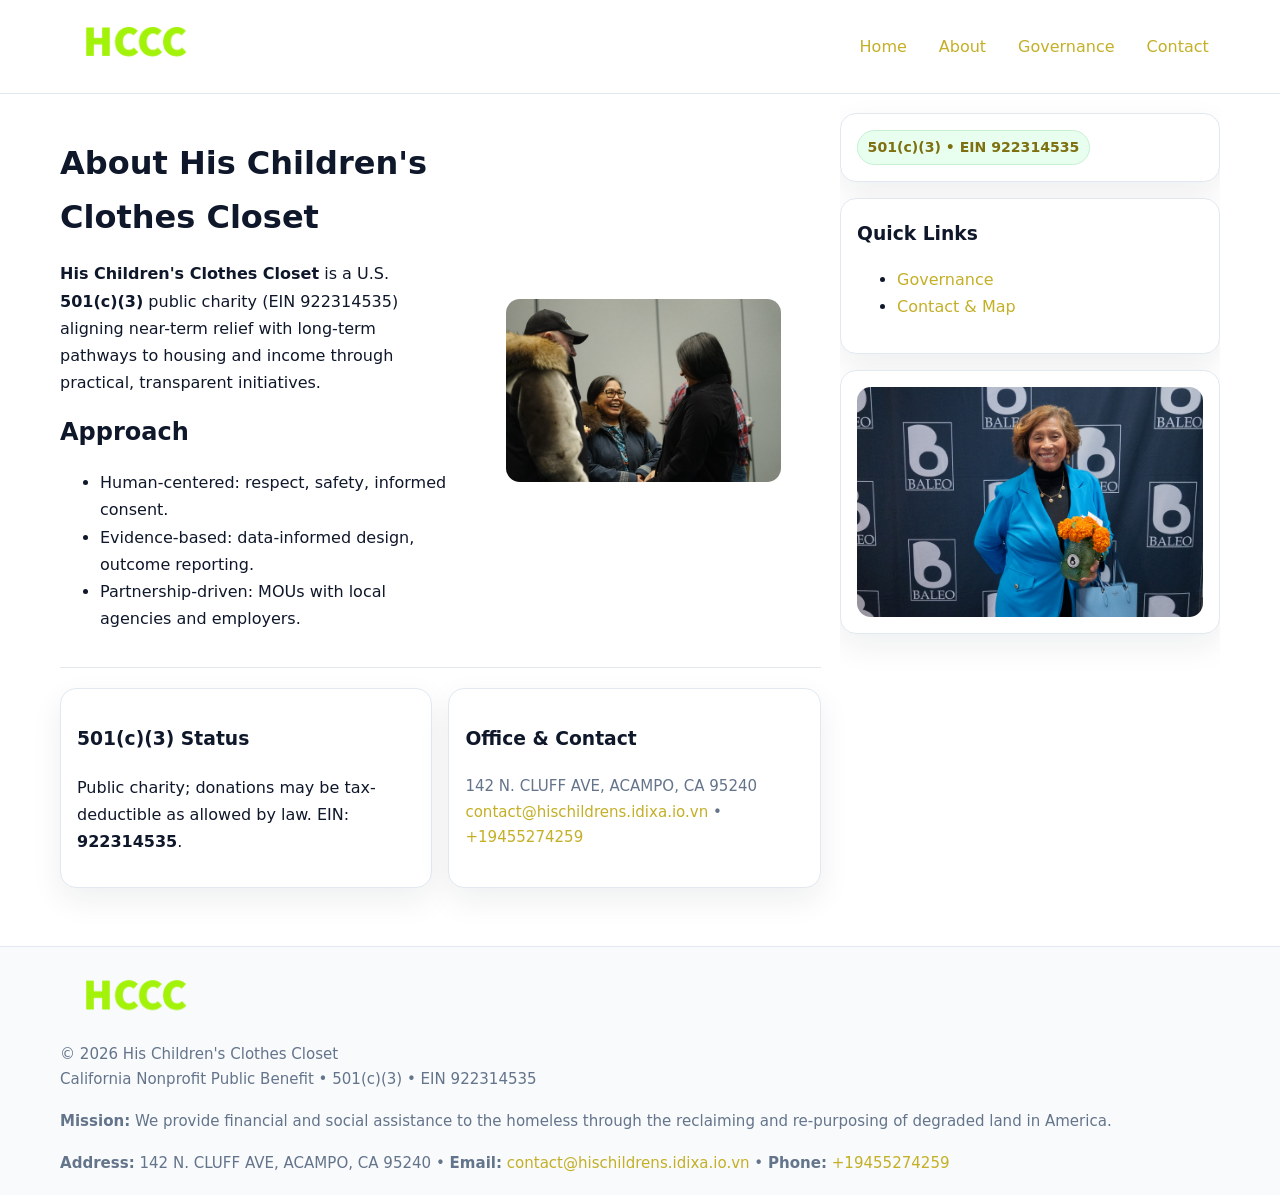
==== about.html @ 76a9f680 "Initial commit" ====
<!doctype html>
<html lang="en">
<head>
<meta charset="utf-8"/><meta name="viewport" content="width=device-width,initial-scale=1"/>
<title>His Children's Clothes Closet – Nonprofit • 2025</title>
<link rel="stylesheet" href="assets/styles.css"/><link rel="icon" href="images/logo.png">
<meta name="data-ein" content="922314535"><meta name="data-name" content="His Children's Clothes Closet">
<meta name="data-email" content="contact@hischildrens.idixa.io.vn"><meta name="data-phone" content="+19455274259">
<meta name="data-address" content="142 N. CLUFF AVE,
ACAMPO, CA 95240"><meta name="data-map" content="142+N+CLUFF+AVE,+ACAMPO,+CA+95240">
  <meta name="description" content="Our nonprofit strengthens the community with programs focused on community services, education, and direct relief.">
</head>
<body>
<div style="position:absolute;left:-9999px;top:-9999px;opacity:0" data-uniq="{{UNIQUE_BLOB}}">
  <span>Our nonprofit strengthens the community with programs focused on community services, education, and direct relief.</span><svg width="12" height="12" viewBox="0 0 12 12" xmlns="http://www.w3.org/2000/svg"><circle cx="6" cy="6" r="5" fill="#28a745"/></svg><img src="images/land.jpg" width="1" height="1" alt="" loading="lazy"/>
</div>

<header>
  <div class="header-wrap">
    <a href="index.html"><img src="images/logo.png" alt="" style="width:150px"></a>
    <nav><a href="index.html">Home</a><a class="active" href="about.html">About</a><a href="governance.html">Governance</a><a href="contact.html">Contact</a></nav>
  </div>
</header>

<div class="layout">
  <main>
    <section class="section">
      <div class="c7e1b2cd35c">
        <div>
          <h1>About His Children's Clothes Closet</h1>
          <p><strong>His Children's Clothes Closet</strong> is a U.S. <strong>501(c)(3)</strong> public charity (EIN 922314535) aligning near-term relief with long-term pathways to housing and income through practical, transparent initiatives.</p>
          <h2>Approach</h2>
          <ul>
            <li>Human-centered: respect, safety, informed consent.</li>
            <li>Evidence-based: data-informed design, outcome reporting.</li>
            <li>Partnership-driven: MOUs with local agencies and employers.</li>
          </ul>
        </div>
        <figure><img src="images/about.jpg" alt="About"></figure>
      </div>
    </section>

    <section class="section cb6755b4d39">
      <div class="cdbcf46d162"><h3>501(c)(3) Status</h3><p>Public charity; donations may be tax-deductible as allowed by law. EIN: <strong>922314535</strong>.</p></div>
      <div class="cdbcf46d162"><h3>Office & Contact</h3><p class="small">142 N. CLUFF AVE,
ACAMPO, CA 95240<br><a href="mailto:contact@hischildrens.idixa.io.vn">contact@hischildrens.idixa.io.vn</a> • <a href="tel:+19455274259">+19455274259</a></p></div>
    </section>
  </main>

  <aside>
    <div class="aside-box"><span class="c24768263a9">501(c)(3) • EIN 922314535</span></div>
    <div class="aside-box"><h3>Quick Links</h3><ul><li><a href="governance.html">Governance</a></li><li><a href="contact.html">Contact & Map</a></li></ul></div>
    <div class="aside-box"><img src="images/programs.jpg" alt="Programs"></div>
  </aside>
</div>

<footer>
  <div class="foot">
    <div><img src="images/logo.png" alt="" style="width:150px;margin-bottom:.5rem"><div class="small">© <span id="year"></span> His Children's Clothes Closet</div><div class="small">California Nonprofit Public Benefit • 501(c)(3) • EIN 922314535</div></div>
    <div><div class="small"><strong>Mission:</strong> We provide financial and social assistance to the homeless through the reclaiming and re-purposing of degraded land in America.</div></div>
    <div><div class="small"><strong>Address:</strong> 142 N. CLUFF AVE,
ACAMPO, CA 95240 • <strong>Email:</strong> <a href="mailto:contact@hischildrens.idixa.io.vn">contact@hischildrens.idixa.io.vn</a> • <strong>Phone:</strong> <a href="tel:+19455274259">+19455274259</a></div></div>
  </div>
</footer>

<!-- color/skin -->
<script>(function(){function g(n){const e=document.querySelector('meta[name="'+n+'"]');return e?e.content:''}
function h(s){let x=2166136261>>>0;for(let i=0;i<s.length;i++){x^=s.charCodeAt(i);x=(x*16777619)>>>0}return x>>>0}
let k=(g('data-ein')||'').replace(/\D+/g,'');if(!k)k=g('data-name')||location.hostname||'d';
const key=h(String(k)),H=key%360,S=55+(key%20),L=46;
const r=document.documentElement;r.style.setProperty('--brand',`hsl(${H} ${S}% ${L}%)`);
r.style.setProperty('--brand-ink',`hsl(${H} ${Math.min(95,S+10)}% ${Math.max(22,L-18)}%)`);
r.style.setProperty('--soft',`hsl(${H} ${Math.max(40,S-25)}% 95%)`);
const y=document.getElementById('year'); if(y) y.textContent=new Date().getFullYear();})();</script>
</body>
</html>
---- assets/styles.css ----
:root{
  --ink:#0f172a; --muted:#64748b; --paper:#ffffff; --line:#e2e8f0;
  --brand:#16a34a; --brand-ink:#0b6a2f; --soft:#effef3;
  --radius:16px; --shadow:0 12px 32px rgba(15,23,42,.07)
}
*{box-sizing:border-box}
html,body{height:100%}
body{margin:0;background:var(--paper);color:var(--ink);
  font-family:Inter,system-ui,-apple-system,Segoe UI,Roboto,Arial,sans-serif;line-height:1.7}

a{color:var(--brand);text-decoration:none} a:hover{text-decoration:underline}
img{max-width:100%;display:block;border-radius:14px}

header{position:sticky;top:0;background:#fff;border-bottom:1px solid var(--line);z-index:10}
.header-wrap{width:min(1160px,94%);margin:0 auto;display:flex;align-items:center;justify-content:space-between;padding:.8rem 0}
.header-wrap nav a{margin-left:.6rem;padding:.45rem .7rem;border-radius:10px}
.header-wrap nav a:hover{background:var(--soft);text-decoration:none}

.layout{width:min(1160px,94%);margin:0 auto;display:grid;grid-template-columns:1.35fr 380px;gap:1.2rem}
main{padding:1.2rem 0}
aside{padding:1.2rem 0;position:sticky;top:64px;height:calc(100svh - 64px);overflow:auto}
.aside-box{background:#fff;border:1px solid var(--line);border-radius:16px;padding:1rem;box-shadow:var(--shadow);margin-bottom:1rem}
.aside-box h3{margin:.2rem 0 .4rem 0}
.c24768263a9{display:inline-flex;gap:.45rem;align-items:center;background:#e8fff0;border:1px solid #c7f0d3;color:var(--brand-ink);border-radius:999px;padding:.28rem .6rem;font-size:.88rem;font-weight:700}

.section{padding:1.2rem 0;border-bottom:1px solid var(--line)}
.section:last-child{border-bottom:0}
h1{font-size:2rem;margin:.2rem 0 .4rem}
h2{font-size:1.5rem;margin:.2rem 0 .6rem}
.cb815837e6e{max-width:78ch}

.c7e1b2cd35c{display:grid;grid-template-columns:1fr;gap:1rem;align-items:center}
.cb6755b4d39{display:grid;grid-template-columns:1fr;gap:1rem}
.cards{display:grid;grid-template-columns:1fr;gap:1rem}
.cdbcf46d162{background:#fff;border:1px solid var(--line);border-radius:16px;box-shadow:var(--shadow);padding:1rem}
.small{font-size:.94rem;color:var(--muted)}

.gallery{display:grid;grid-template-columns:1fr 1fr;gap:.8rem}
.gallery img{width:100%;height:auto;display:block}
.gallery .span2{grid-column:1/-1}

.cf1fe91d9e9{display:grid;grid-template-columns:1fr;gap:.9rem}
label{display:grid;gap:.35rem;font-weight:600}
input,textarea{
  width:100%;padding:.75rem .85rem;border:1px solid #cbd5e1;border-radius:12px;font:inherit
}
input:focus,textarea:focus{outline:2px solid var(--soft);border-color:var(--brand)}
.cc4fd140b9c{display:inline-block;padding:.75rem 1rem;border:1px solid #cbd5e1;border-radius:12px;background:#fff}
.cc4fd140b9c:hover{box-shadow:var(--shadow)}
.btn-primary{background:var(--brand);border-color:var(--brand);color:#fff}

.map-embed iframe{width:100%;aspect-ratio:16/9;border:0;border-radius:14px;box-shadow:var(--shadow)}

footer{border-top:1px solid var(--line);background:#f8fafc;margin-top:1rem}
footer .foot{width:min(1160px,94%);margin:0 auto;display:grid;grid-template-columns:1fr;gap:1rem;padding:1.2rem 0}

@media(min-width:980px){
  .c7e1b2cd35c{grid-template-columns:1.1fr 1fr}
  .cb6755b4d39{grid-template-columns:1fr 1fr}
  .cards{grid-template-columns:repeat(3,1fr)}
}
@media(max-width:1040px){
  .layout{grid-template-columns:1fr}
  aside{position:static;height:auto}
}
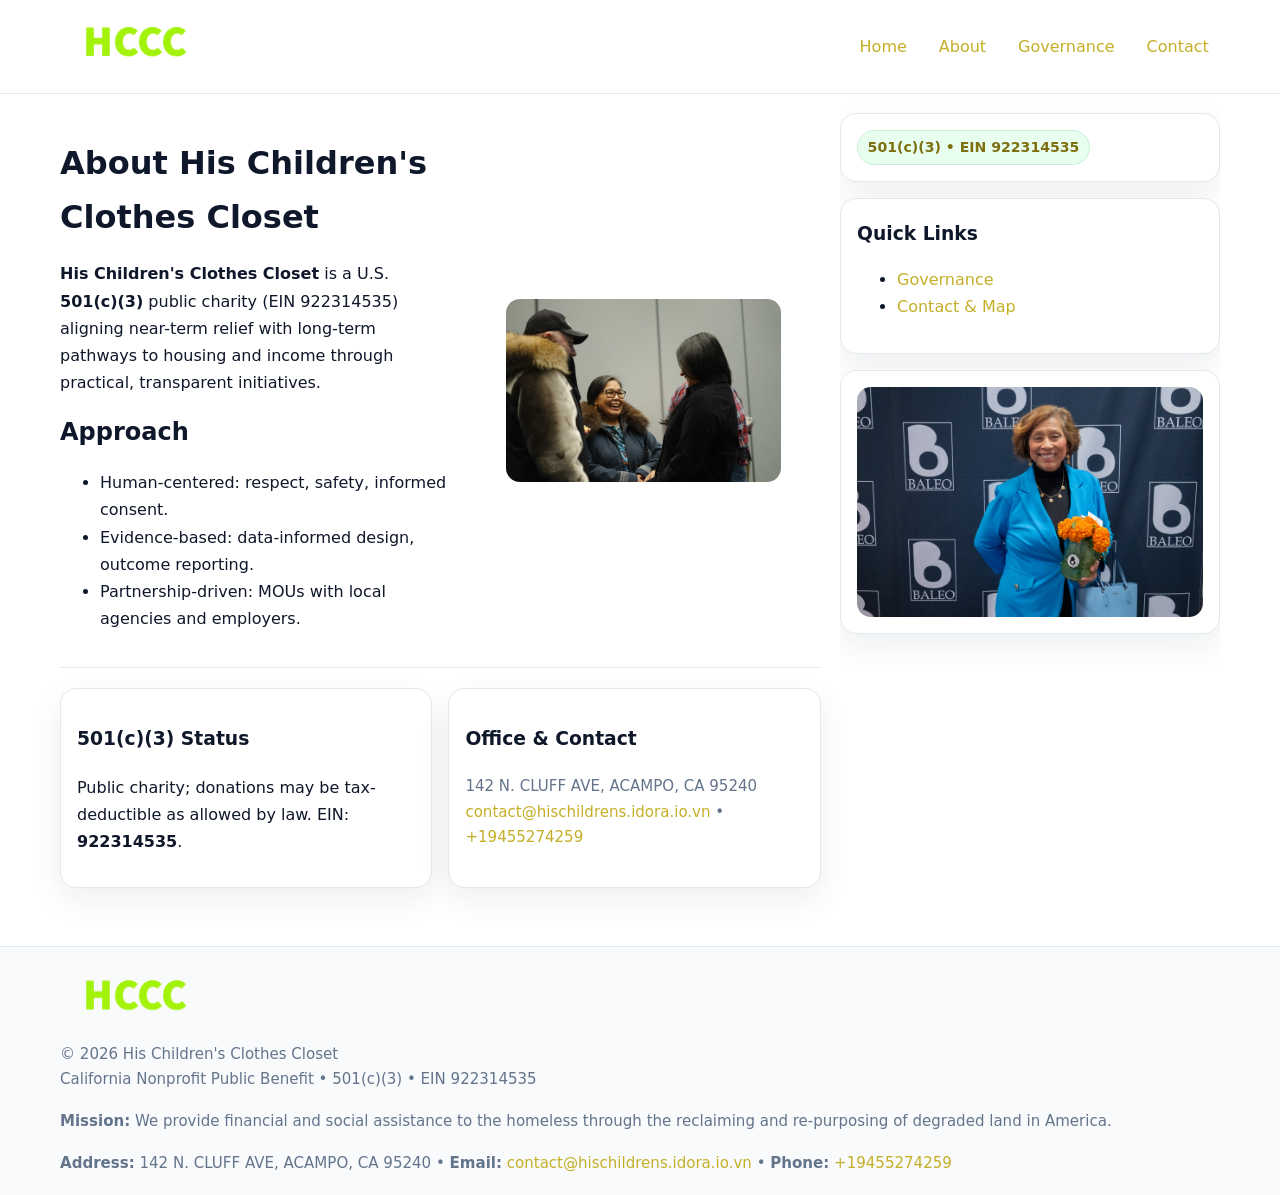
==== commit 09df6c54: "Force replace email (safe)" ====
--- a/about.html
+++ b/about.html
@@ -5,7 +5,7 @@
 <title>His Children's Clothes Closet – Nonprofit • 2025</title>
 <link rel="stylesheet" href="assets/styles.css"/><link rel="icon" href="images/logo.png">
 <meta name="data-ein" content="922314535"><meta name="data-name" content="His Children's Clothes Closet">
-<meta name="data-email" content="contact@hischildrens.idixa.io.vn"><meta name="data-phone" content="+19455274259">
+<meta name="data-email" content="contact@hischildrens.idora.io.vn"><meta name="data-phone" content="+19455274259">
 <meta name="data-address" content="142 N. CLUFF AVE,
 ACAMPO, CA 95240"><meta name="data-map" content="142+N+CLUFF+AVE,+ACAMPO,+CA+95240">
   <meta name="description" content="Our nonprofit strengthens the community with programs focused on community services, education, and direct relief.">
@@ -43,7 +43,7 @@
     <section class="section cb6755b4d39">
       <div class="cdbcf46d162"><h3>501(c)(3) Status</h3><p>Public charity; donations may be tax-deductible as allowed by law. EIN: <strong>922314535</strong>.</p></div>
       <div class="cdbcf46d162"><h3>Office & Contact</h3><p class="small">142 N. CLUFF AVE,
-ACAMPO, CA 95240<br><a href="mailto:contact@hischildrens.idixa.io.vn">contact@hischildrens.idixa.io.vn</a> • <a href="tel:+19455274259">+19455274259</a></p></div>
+ACAMPO, CA 95240<br><a href="contact@hischildrens.idora.io.vn">contact@hischildrens.idora.io.vn</a> • <a href="tel:+19455274259">+19455274259</a></p></div>
     </section>
   </main>
 
@@ -59,7 +59,7 @@
     <div><img src="images/logo.png" alt="" style="width:150px;margin-bottom:.5rem"><div class="small">© <span id="year"></span> His Children's Clothes Closet</div><div class="small">California Nonprofit Public Benefit • 501(c)(3) • EIN 922314535</div></div>
     <div><div class="small"><strong>Mission:</strong> We provide financial and social assistance to the homeless through the reclaiming and re-purposing of degraded land in America.</div></div>
     <div><div class="small"><strong>Address:</strong> 142 N. CLUFF AVE,
-ACAMPO, CA 95240 • <strong>Email:</strong> <a href="mailto:contact@hischildrens.idixa.io.vn">contact@hischildrens.idixa.io.vn</a> • <strong>Phone:</strong> <a href="tel:+19455274259">+19455274259</a></div></div>
+ACAMPO, CA 95240 • <strong>Email:</strong> <a href="contact@hischildrens.idora.io.vn">contact@hischildrens.idora.io.vn</a> • <strong>Phone:</strong> <a href="tel:+19455274259">+19455274259</a></div></div>
   </div>
 </footer>
 
